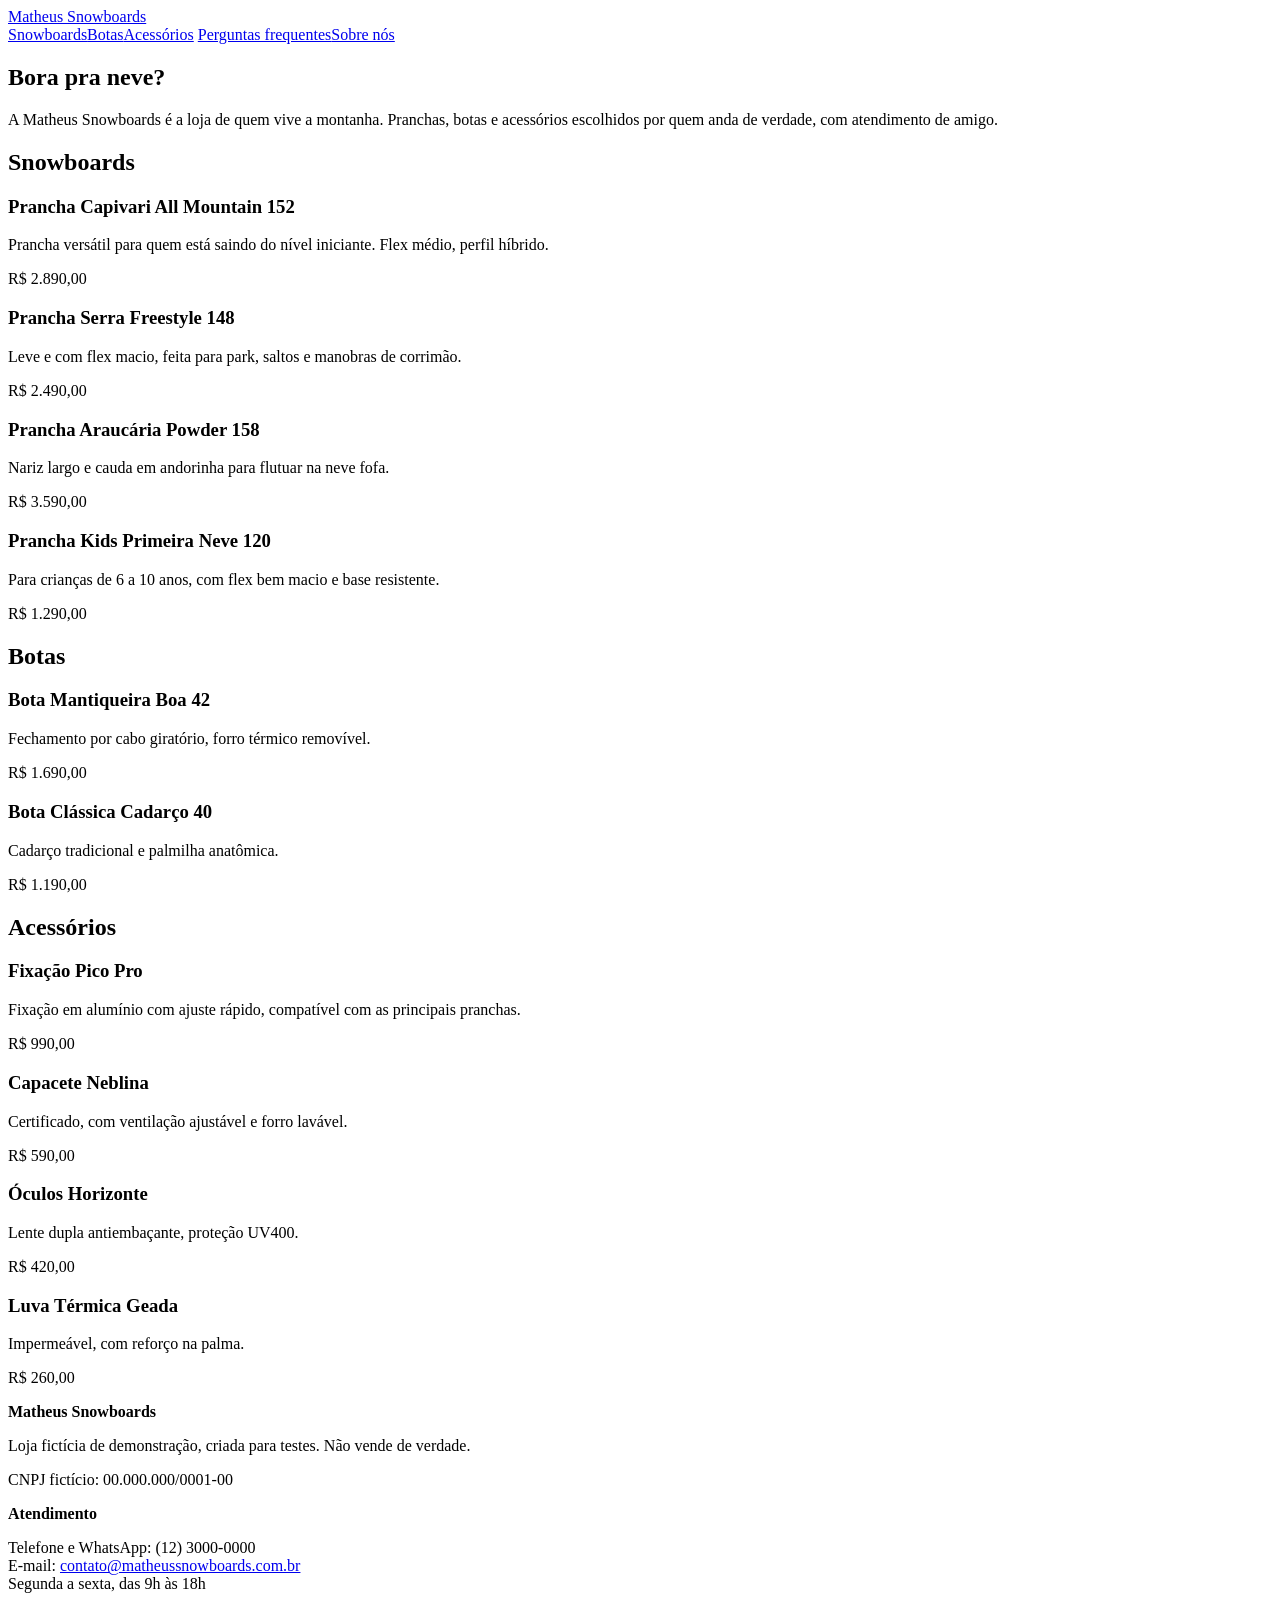
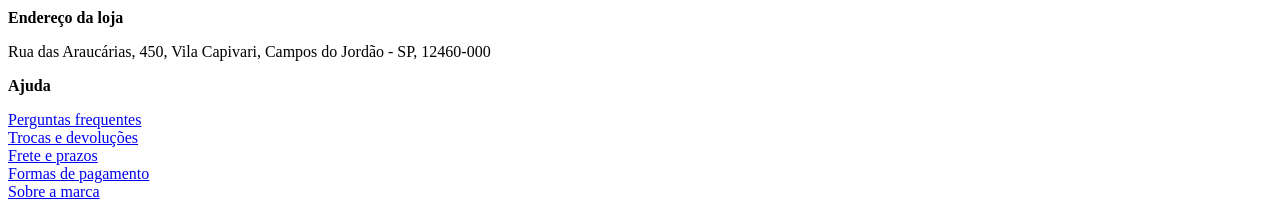
==== index.html @ c91ccec6 "Loja fictícia Matheus Snowboards para testes da configuração guiada" ====
<!doctype html>
<html lang="pt-BR"><head><meta charset="utf-8"><meta name="viewport" content="width=device-width, initial-scale=1">
<title>Snowboards, botas e acessórios | Matheus Snowboards</title><meta name="description" content="Loja fictícia de snowboard: pranchas, botas e acessórios.">
<link rel="stylesheet" href="/matheus-snowboards/style.css"></head><body>
<header><a class="brand" href="/matheus-snowboards/">Matheus Snowboards</a>
<nav><a href="/matheus-snowboards/collections/snowboards/">Snowboards</a><a href="/matheus-snowboards/collections/botas/">Botas</a><a href="/matheus-snowboards/collections/acessorios/">Acessórios</a>
<a href="/matheus-snowboards/pages/faq/">Perguntas frequentes</a><a href="/matheus-snowboards/pages/sobre/">Sobre nós</a></nav></header>
<main><section class="hero"><h1>Bora pra neve?</h1>
<p>A Matheus Snowboards é a loja de quem vive a montanha. Pranchas, botas e acessórios escolhidos por quem anda de verdade, com atendimento de amigo.</p></section>
<h2>Snowboards</h2><div class="grid"><div class="card"><h3>Prancha Capivari All Mountain 152</h3><p class="muted">Prancha versátil para quem está saindo do nível iniciante. Flex médio, perfil híbrido.</p><p class="price">R$ 2.890,00</p></div><div class="card"><h3>Prancha Serra Freestyle 148</h3><p class="muted">Leve e com flex macio, feita para park, saltos e manobras de corrimão.</p><p class="price">R$ 2.490,00</p></div><div class="card"><h3>Prancha Araucária Powder 158</h3><p class="muted">Nariz largo e cauda em andorinha para flutuar na neve fofa.</p><p class="price">R$ 3.590,00</p></div><div class="card"><h3>Prancha Kids Primeira Neve 120</h3><p class="muted">Para crianças de 6 a 10 anos, com flex bem macio e base resistente.</p><p class="price">R$ 1.290,00</p></div></div><h2>Botas</h2><div class="grid"><div class="card"><h3>Bota Mantiqueira Boa 42</h3><p class="muted">Fechamento por cabo giratório, forro térmico removível.</p><p class="price">R$ 1.690,00</p></div><div class="card"><h3>Bota Clássica Cadarço 40</h3><p class="muted">Cadarço tradicional e palmilha anatômica.</p><p class="price">R$ 1.190,00</p></div></div><h2>Acessórios</h2><div class="grid"><div class="card"><h3>Fixação Pico Pro</h3><p class="muted">Fixação em alumínio com ajuste rápido, compatível com as principais pranchas.</p><p class="price">R$ 990,00</p></div><div class="card"><h3>Capacete Neblina</h3><p class="muted">Certificado, com ventilação ajustável e forro lavável.</p><p class="price">R$ 590,00</p></div><div class="card"><h3>Óculos Horizonte</h3><p class="muted">Lente dupla antiembaçante, proteção UV400.</p><p class="price">R$ 420,00</p></div><div class="card"><h3>Luva Térmica Geada</h3><p class="muted">Impermeável, com reforço na palma.</p><p class="price">R$ 260,00</p></div></div></main>
<footer><div class="cols">
<div><strong>Matheus Snowboards</strong><p>Loja fictícia de demonstração, criada para testes. Não vende de verdade.</p>
<p>CNPJ fictício: 00.000.000/0001-00</p></div>
<div><strong>Atendimento</strong><p>Telefone e WhatsApp: (12) 3000-0000<br>E-mail: <a href="mailto:contato@matheussnowboards.com.br">contato@matheussnowboards.com.br</a><br>Segunda a sexta, das 9h às 18h</p></div>
<div><strong>Endereço da loja</strong><p>Rua das Araucárias, 450, Vila Capivari, Campos do Jordão - SP, 12460-000</p></div>
<div><strong>Ajuda</strong><p><a href="/matheus-snowboards/pages/faq/">Perguntas frequentes</a><br><a href="/matheus-snowboards/policies/refund-policy/">Trocas e devoluções</a><br>
<a href="/matheus-snowboards/pages/frete/">Frete e prazos</a><br><a href="/matheus-snowboards/pages/pagamento/">Formas de pagamento</a><br><a href="/matheus-snowboards/pages/sobre/">Sobre a marca</a></p></div>
</div></footer></body></html>
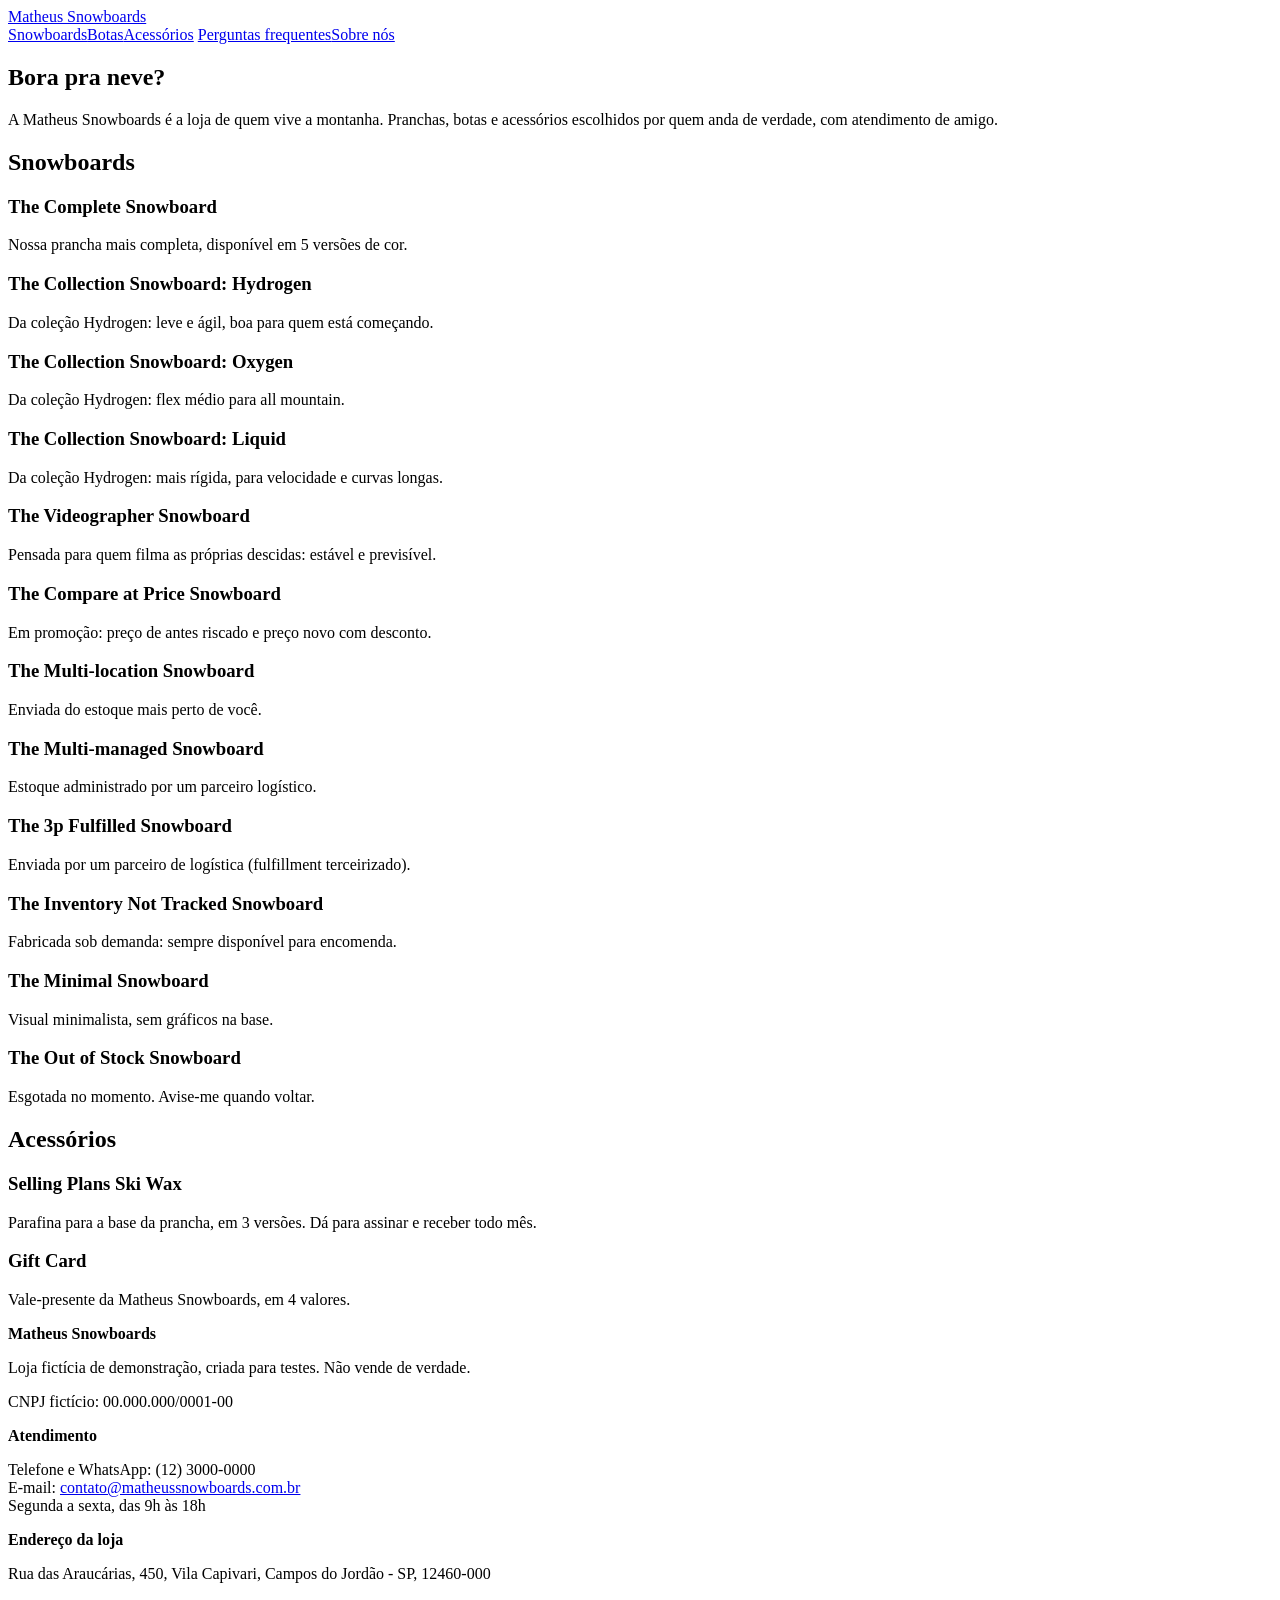
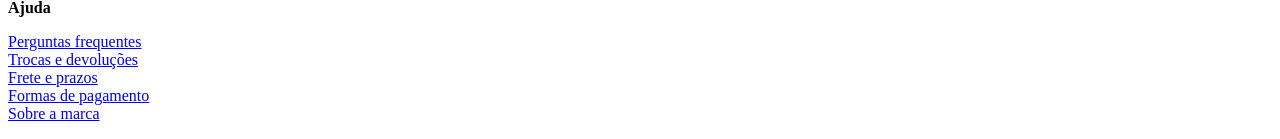
==== commit 8f812347: "Catálogo igual ao da dev store Shopify (produtos de exemplo)" ====
--- a/index.html
+++ b/index.html
@@ -6,8 +6,7 @@
 <nav><a href="/matheus-snowboards/collections/snowboards/">Snowboards</a><a href="/matheus-snowboards/collections/botas/">Botas</a><a href="/matheus-snowboards/collections/acessorios/">Acessórios</a>
 <a href="/matheus-snowboards/pages/faq/">Perguntas frequentes</a><a href="/matheus-snowboards/pages/sobre/">Sobre nós</a></nav></header>
 <main><section class="hero"><h1>Bora pra neve?</h1>
-<p>A Matheus Snowboards é a loja de quem vive a montanha. Pranchas, botas e acessórios escolhidos por quem anda de verdade, com atendimento de amigo.</p></section>
-<h2>Snowboards</h2><div class="grid"><div class="card"><h3>Prancha Capivari All Mountain 152</h3><p class="muted">Prancha versátil para quem está saindo do nível iniciante. Flex médio, perfil híbrido.</p><p class="price">R$ 2.890,00</p></div><div class="card"><h3>Prancha Serra Freestyle 148</h3><p class="muted">Leve e com flex macio, feita para park, saltos e manobras de corrimão.</p><p class="price">R$ 2.490,00</p></div><div class="card"><h3>Prancha Araucária Powder 158</h3><p class="muted">Nariz largo e cauda em andorinha para flutuar na neve fofa.</p><p class="price">R$ 3.590,00</p></div><div class="card"><h3>Prancha Kids Primeira Neve 120</h3><p class="muted">Para crianças de 6 a 10 anos, com flex bem macio e base resistente.</p><p class="price">R$ 1.290,00</p></div></div><h2>Botas</h2><div class="grid"><div class="card"><h3>Bota Mantiqueira Boa 42</h3><p class="muted">Fechamento por cabo giratório, forro térmico removível.</p><p class="price">R$ 1.690,00</p></div><div class="card"><h3>Bota Clássica Cadarço 40</h3><p class="muted">Cadarço tradicional e palmilha anatômica.</p><p class="price">R$ 1.190,00</p></div></div><h2>Acessórios</h2><div class="grid"><div class="card"><h3>Fixação Pico Pro</h3><p class="muted">Fixação em alumínio com ajuste rápido, compatível com as principais pranchas.</p><p class="price">R$ 990,00</p></div><div class="card"><h3>Capacete Neblina</h3><p class="muted">Certificado, com ventilação ajustável e forro lavável.</p><p class="price">R$ 590,00</p></div><div class="card"><h3>Óculos Horizonte</h3><p class="muted">Lente dupla antiembaçante, proteção UV400.</p><p class="price">R$ 420,00</p></div><div class="card"><h3>Luva Térmica Geada</h3><p class="muted">Impermeável, com reforço na palma.</p><p class="price">R$ 260,00</p></div></div></main>
+<p>A Matheus Snowboards é a loja de quem vive a montanha. Pranchas, botas e acessórios escolhidos por quem anda de verdade, com atendimento de amigo.</p></section><h2>Snowboards</h2><div class="grid"><div class="card"><h3>The Complete Snowboard</h3><p class="muted">Nossa prancha mais completa, disponível em 5 versões de cor.</p></div><div class="card"><h3>The Collection Snowboard: Hydrogen</h3><p class="muted">Da coleção Hydrogen: leve e ágil, boa para quem está começando.</p></div><div class="card"><h3>The Collection Snowboard: Oxygen</h3><p class="muted">Da coleção Hydrogen: flex médio para all mountain.</p></div><div class="card"><h3>The Collection Snowboard: Liquid</h3><p class="muted">Da coleção Hydrogen: mais rígida, para velocidade e curvas longas.</p></div><div class="card"><h3>The Videographer Snowboard</h3><p class="muted">Pensada para quem filma as próprias descidas: estável e previsível.</p></div><div class="card"><h3>The Compare at Price Snowboard</h3><p class="muted">Em promoção: preço de antes riscado e preço novo com desconto.</p></div><div class="card"><h3>The Multi-location Snowboard</h3><p class="muted">Enviada do estoque mais perto de você.</p></div><div class="card"><h3>The Multi-managed Snowboard</h3><p class="muted">Estoque administrado por um parceiro logístico.</p></div><div class="card"><h3>The 3p Fulfilled Snowboard</h3><p class="muted">Enviada por um parceiro de logística (fulfillment terceirizado).</p></div><div class="card"><h3>The Inventory Not Tracked Snowboard</h3><p class="muted">Fabricada sob demanda: sempre disponível para encomenda.</p></div><div class="card"><h3>The Minimal Snowboard</h3><p class="muted">Visual minimalista, sem gráficos na base.</p></div><div class="card"><h3>The Out of Stock Snowboard</h3><p class="muted">Esgotada no momento. Avise-me quando voltar.</p></div></div><h2>Acessórios</h2><div class="grid"><div class="card"><h3>Selling Plans Ski Wax</h3><p class="muted">Parafina para a base da prancha, em 3 versões. Dá para assinar e receber todo mês.</p></div><div class="card"><h3>Gift Card</h3><p class="muted">Vale-presente da Matheus Snowboards, em 4 valores.</p></div></div></main>
 <footer><div class="cols">
 <div><strong>Matheus Snowboards</strong><p>Loja fictícia de demonstração, criada para testes. Não vende de verdade.</p>
 <p>CNPJ fictício: 00.000.000/0001-00</p></div>
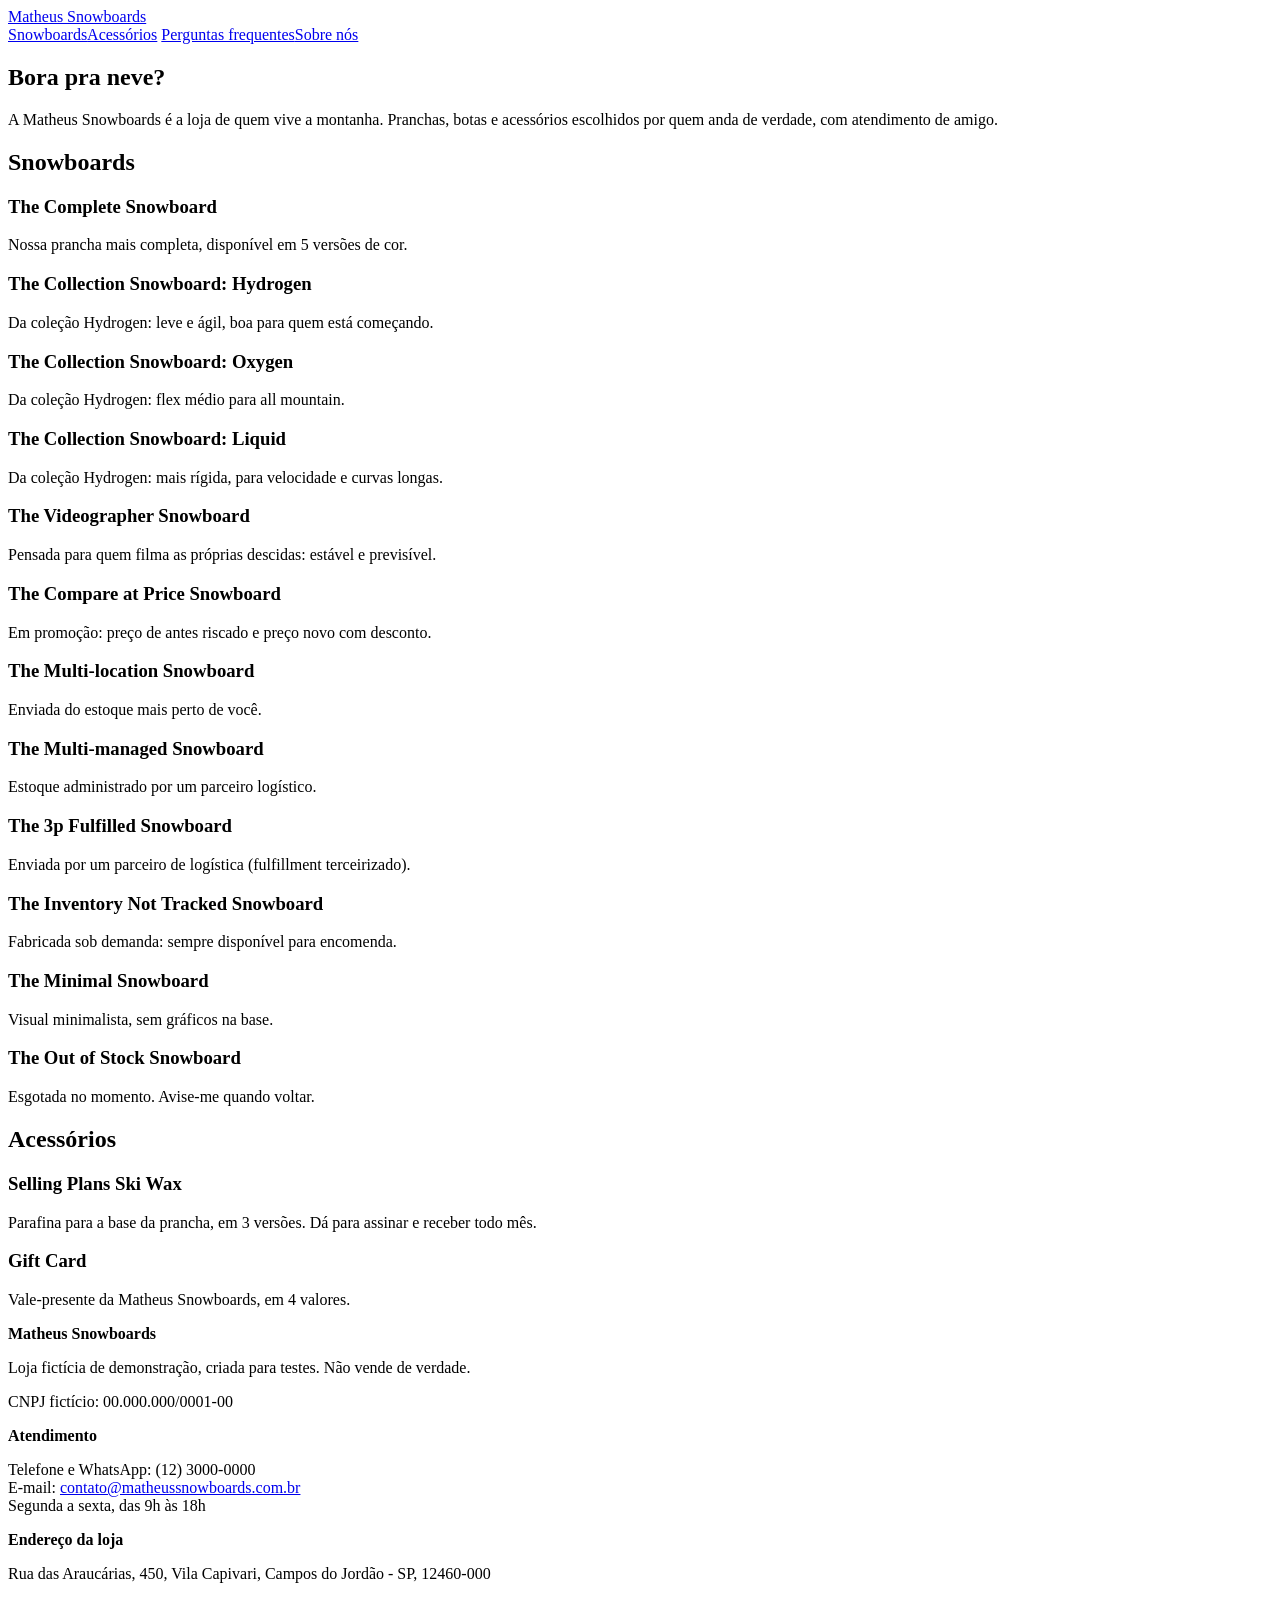
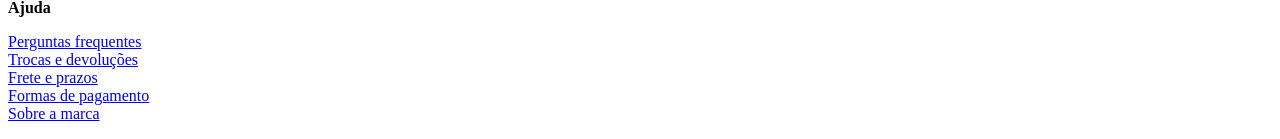
==== commit 4976aa7b: "Tira o link de Botas do menu" ====
--- a/index.html
+++ b/index.html
@@ -3,7 +3,7 @@
 <title>Snowboards, botas e acessórios | Matheus Snowboards</title><meta name="description" content="Loja fictícia de snowboard: pranchas, botas e acessórios.">
 <link rel="stylesheet" href="/matheus-snowboards/style.css"></head><body>
 <header><a class="brand" href="/matheus-snowboards/">Matheus Snowboards</a>
-<nav><a href="/matheus-snowboards/collections/snowboards/">Snowboards</a><a href="/matheus-snowboards/collections/botas/">Botas</a><a href="/matheus-snowboards/collections/acessorios/">Acessórios</a>
+<nav><a href="/matheus-snowboards/collections/snowboards/">Snowboards</a><a href="/matheus-snowboards/collections/acessorios/">Acessórios</a>
 <a href="/matheus-snowboards/pages/faq/">Perguntas frequentes</a><a href="/matheus-snowboards/pages/sobre/">Sobre nós</a></nav></header>
 <main><section class="hero"><h1>Bora pra neve?</h1>
 <p>A Matheus Snowboards é a loja de quem vive a montanha. Pranchas, botas e acessórios escolhidos por quem anda de verdade, com atendimento de amigo.</p></section><h2>Snowboards</h2><div class="grid"><div class="card"><h3>The Complete Snowboard</h3><p class="muted">Nossa prancha mais completa, disponível em 5 versões de cor.</p></div><div class="card"><h3>The Collection Snowboard: Hydrogen</h3><p class="muted">Da coleção Hydrogen: leve e ágil, boa para quem está começando.</p></div><div class="card"><h3>The Collection Snowboard: Oxygen</h3><p class="muted">Da coleção Hydrogen: flex médio para all mountain.</p></div><div class="card"><h3>The Collection Snowboard: Liquid</h3><p class="muted">Da coleção Hydrogen: mais rígida, para velocidade e curvas longas.</p></div><div class="card"><h3>The Videographer Snowboard</h3><p class="muted">Pensada para quem filma as próprias descidas: estável e previsível.</p></div><div class="card"><h3>The Compare at Price Snowboard</h3><p class="muted">Em promoção: preço de antes riscado e preço novo com desconto.</p></div><div class="card"><h3>The Multi-location Snowboard</h3><p class="muted">Enviada do estoque mais perto de você.</p></div><div class="card"><h3>The Multi-managed Snowboard</h3><p class="muted">Estoque administrado por um parceiro logístico.</p></div><div class="card"><h3>The 3p Fulfilled Snowboard</h3><p class="muted">Enviada por um parceiro de logística (fulfillment terceirizado).</p></div><div class="card"><h3>The Inventory Not Tracked Snowboard</h3><p class="muted">Fabricada sob demanda: sempre disponível para encomenda.</p></div><div class="card"><h3>The Minimal Snowboard</h3><p class="muted">Visual minimalista, sem gráficos na base.</p></div><div class="card"><h3>The Out of Stock Snowboard</h3><p class="muted">Esgotada no momento. Avise-me quando voltar.</p></div></div><h2>Acessórios</h2><div class="grid"><div class="card"><h3>Selling Plans Ski Wax</h3><p class="muted">Parafina para a base da prancha, em 3 versões. Dá para assinar e receber todo mês.</p></div><div class="card"><h3>Gift Card</h3><p class="muted">Vale-presente da Matheus Snowboards, em 4 valores.</p></div></div></main>
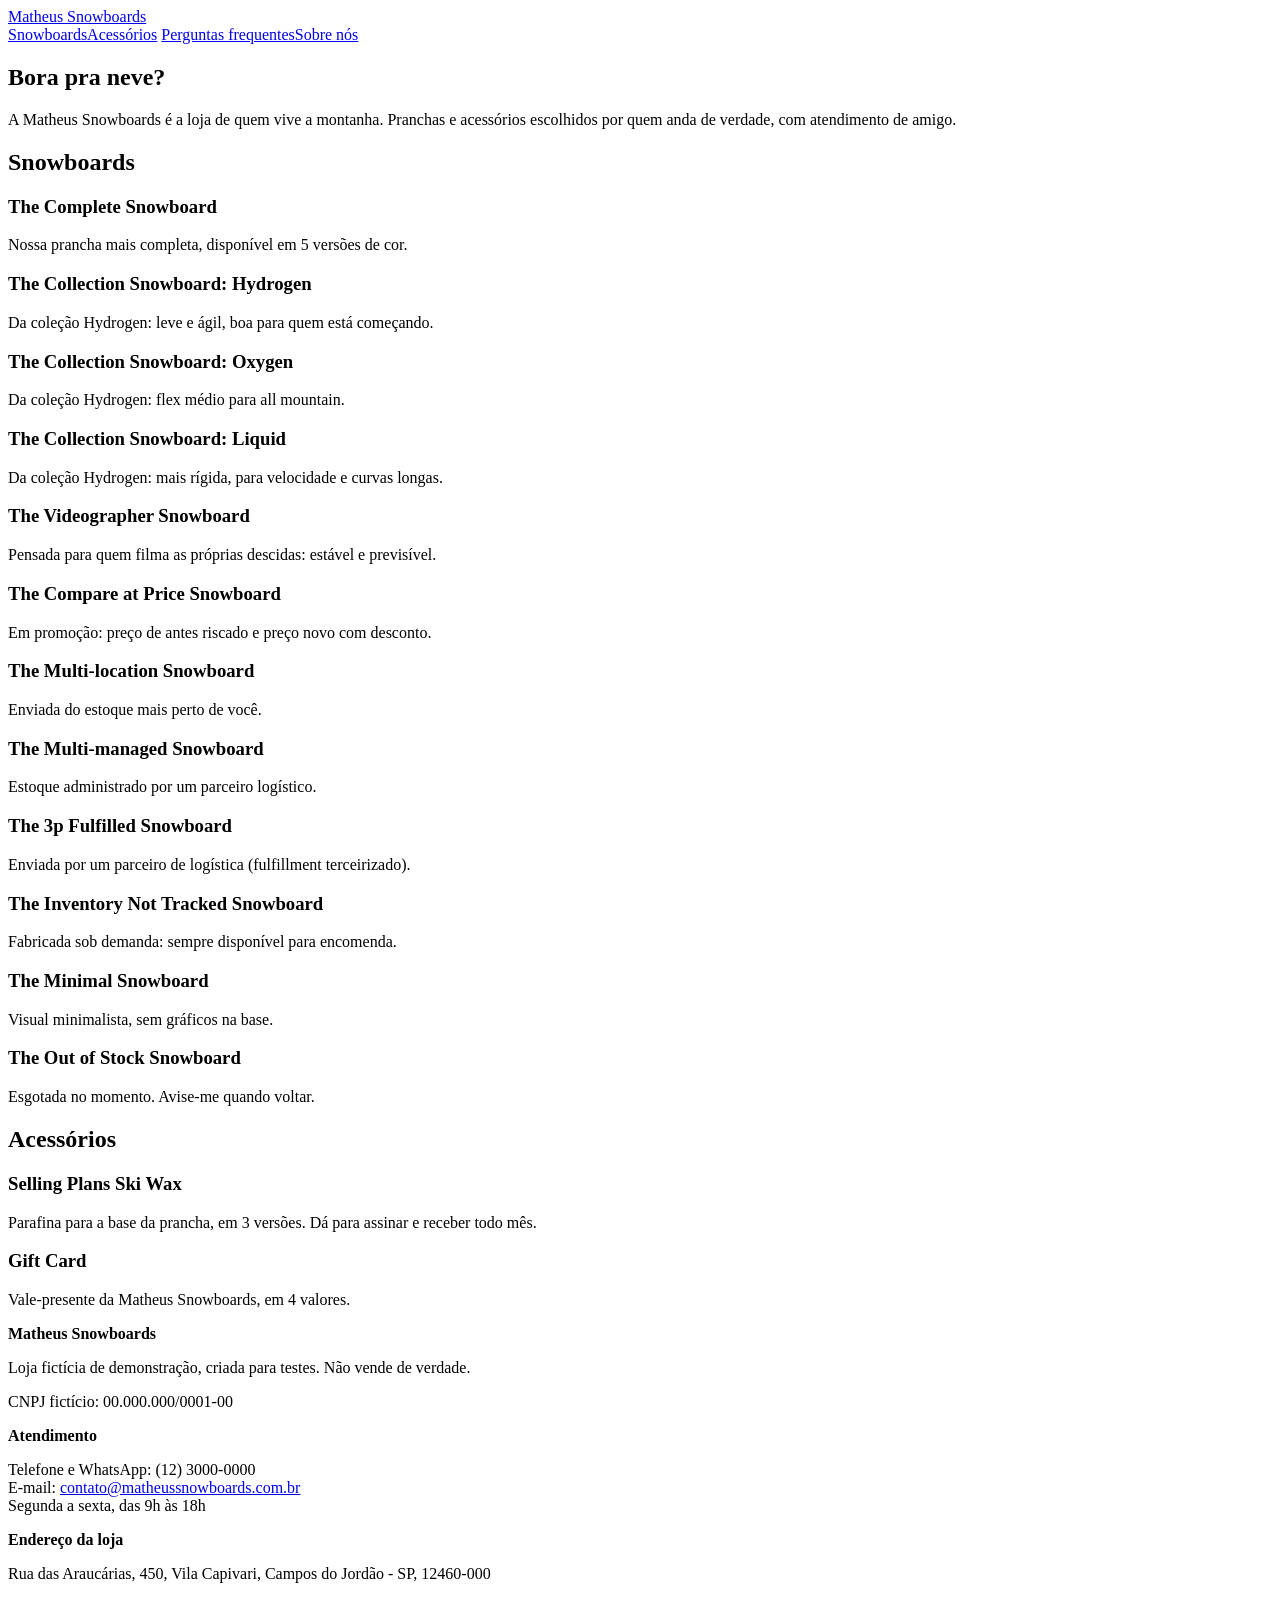
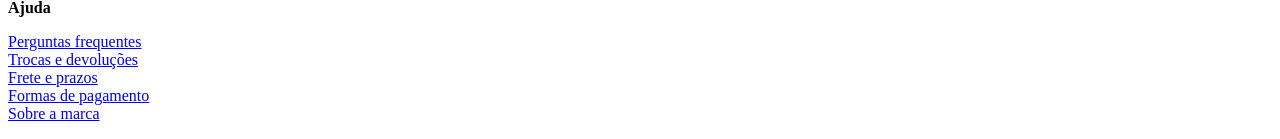
==== commit a88a2b81: "Textos sem botas, que a loja não vende" ====
--- a/index.html
+++ b/index.html
@@ -1,12 +1,12 @@
 <!doctype html>
 <html lang="pt-BR"><head><meta charset="utf-8"><meta name="viewport" content="width=device-width, initial-scale=1">
-<title>Snowboards, botas e acessórios | Matheus Snowboards</title><meta name="description" content="Loja fictícia de snowboard: pranchas, botas e acessórios.">
+<title>Snowboards e acessórios | Matheus Snowboards</title><meta name="description" content="Loja fictícia de snowboard: pranchas e acessórios.">
 <link rel="stylesheet" href="/matheus-snowboards/style.css"></head><body>
 <header><a class="brand" href="/matheus-snowboards/">Matheus Snowboards</a>
 <nav><a href="/matheus-snowboards/collections/snowboards/">Snowboards</a><a href="/matheus-snowboards/collections/acessorios/">Acessórios</a>
 <a href="/matheus-snowboards/pages/faq/">Perguntas frequentes</a><a href="/matheus-snowboards/pages/sobre/">Sobre nós</a></nav></header>
 <main><section class="hero"><h1>Bora pra neve?</h1>
-<p>A Matheus Snowboards é a loja de quem vive a montanha. Pranchas, botas e acessórios escolhidos por quem anda de verdade, com atendimento de amigo.</p></section><h2>Snowboards</h2><div class="grid"><div class="card"><h3>The Complete Snowboard</h3><p class="muted">Nossa prancha mais completa, disponível em 5 versões de cor.</p></div><div class="card"><h3>The Collection Snowboard: Hydrogen</h3><p class="muted">Da coleção Hydrogen: leve e ágil, boa para quem está começando.</p></div><div class="card"><h3>The Collection Snowboard: Oxygen</h3><p class="muted">Da coleção Hydrogen: flex médio para all mountain.</p></div><div class="card"><h3>The Collection Snowboard: Liquid</h3><p class="muted">Da coleção Hydrogen: mais rígida, para velocidade e curvas longas.</p></div><div class="card"><h3>The Videographer Snowboard</h3><p class="muted">Pensada para quem filma as próprias descidas: estável e previsível.</p></div><div class="card"><h3>The Compare at Price Snowboard</h3><p class="muted">Em promoção: preço de antes riscado e preço novo com desconto.</p></div><div class="card"><h3>The Multi-location Snowboard</h3><p class="muted">Enviada do estoque mais perto de você.</p></div><div class="card"><h3>The Multi-managed Snowboard</h3><p class="muted">Estoque administrado por um parceiro logístico.</p></div><div class="card"><h3>The 3p Fulfilled Snowboard</h3><p class="muted">Enviada por um parceiro de logística (fulfillment terceirizado).</p></div><div class="card"><h3>The Inventory Not Tracked Snowboard</h3><p class="muted">Fabricada sob demanda: sempre disponível para encomenda.</p></div><div class="card"><h3>The Minimal Snowboard</h3><p class="muted">Visual minimalista, sem gráficos na base.</p></div><div class="card"><h3>The Out of Stock Snowboard</h3><p class="muted">Esgotada no momento. Avise-me quando voltar.</p></div></div><h2>Acessórios</h2><div class="grid"><div class="card"><h3>Selling Plans Ski Wax</h3><p class="muted">Parafina para a base da prancha, em 3 versões. Dá para assinar e receber todo mês.</p></div><div class="card"><h3>Gift Card</h3><p class="muted">Vale-presente da Matheus Snowboards, em 4 valores.</p></div></div></main>
+<p>A Matheus Snowboards é a loja de quem vive a montanha. Pranchas e acessórios escolhidos por quem anda de verdade, com atendimento de amigo.</p></section><h2>Snowboards</h2><div class="grid"><div class="card"><h3>The Complete Snowboard</h3><p class="muted">Nossa prancha mais completa, disponível em 5 versões de cor.</p></div><div class="card"><h3>The Collection Snowboard: Hydrogen</h3><p class="muted">Da coleção Hydrogen: leve e ágil, boa para quem está começando.</p></div><div class="card"><h3>The Collection Snowboard: Oxygen</h3><p class="muted">Da coleção Hydrogen: flex médio para all mountain.</p></div><div class="card"><h3>The Collection Snowboard: Liquid</h3><p class="muted">Da coleção Hydrogen: mais rígida, para velocidade e curvas longas.</p></div><div class="card"><h3>The Videographer Snowboard</h3><p class="muted">Pensada para quem filma as próprias descidas: estável e previsível.</p></div><div class="card"><h3>The Compare at Price Snowboard</h3><p class="muted">Em promoção: preço de antes riscado e preço novo com desconto.</p></div><div class="card"><h3>The Multi-location Snowboard</h3><p class="muted">Enviada do estoque mais perto de você.</p></div><div class="card"><h3>The Multi-managed Snowboard</h3><p class="muted">Estoque administrado por um parceiro logístico.</p></div><div class="card"><h3>The 3p Fulfilled Snowboard</h3><p class="muted">Enviada por um parceiro de logística (fulfillment terceirizado).</p></div><div class="card"><h3>The Inventory Not Tracked Snowboard</h3><p class="muted">Fabricada sob demanda: sempre disponível para encomenda.</p></div><div class="card"><h3>The Minimal Snowboard</h3><p class="muted">Visual minimalista, sem gráficos na base.</p></div><div class="card"><h3>The Out of Stock Snowboard</h3><p class="muted">Esgotada no momento. Avise-me quando voltar.</p></div></div><h2>Acessórios</h2><div class="grid"><div class="card"><h3>Selling Plans Ski Wax</h3><p class="muted">Parafina para a base da prancha, em 3 versões. Dá para assinar e receber todo mês.</p></div><div class="card"><h3>Gift Card</h3><p class="muted">Vale-presente da Matheus Snowboards, em 4 valores.</p></div></div></main>
 <footer><div class="cols">
 <div><strong>Matheus Snowboards</strong><p>Loja fictícia de demonstração, criada para testes. Não vende de verdade.</p>
 <p>CNPJ fictício: 00.000.000/0001-00</p></div>
